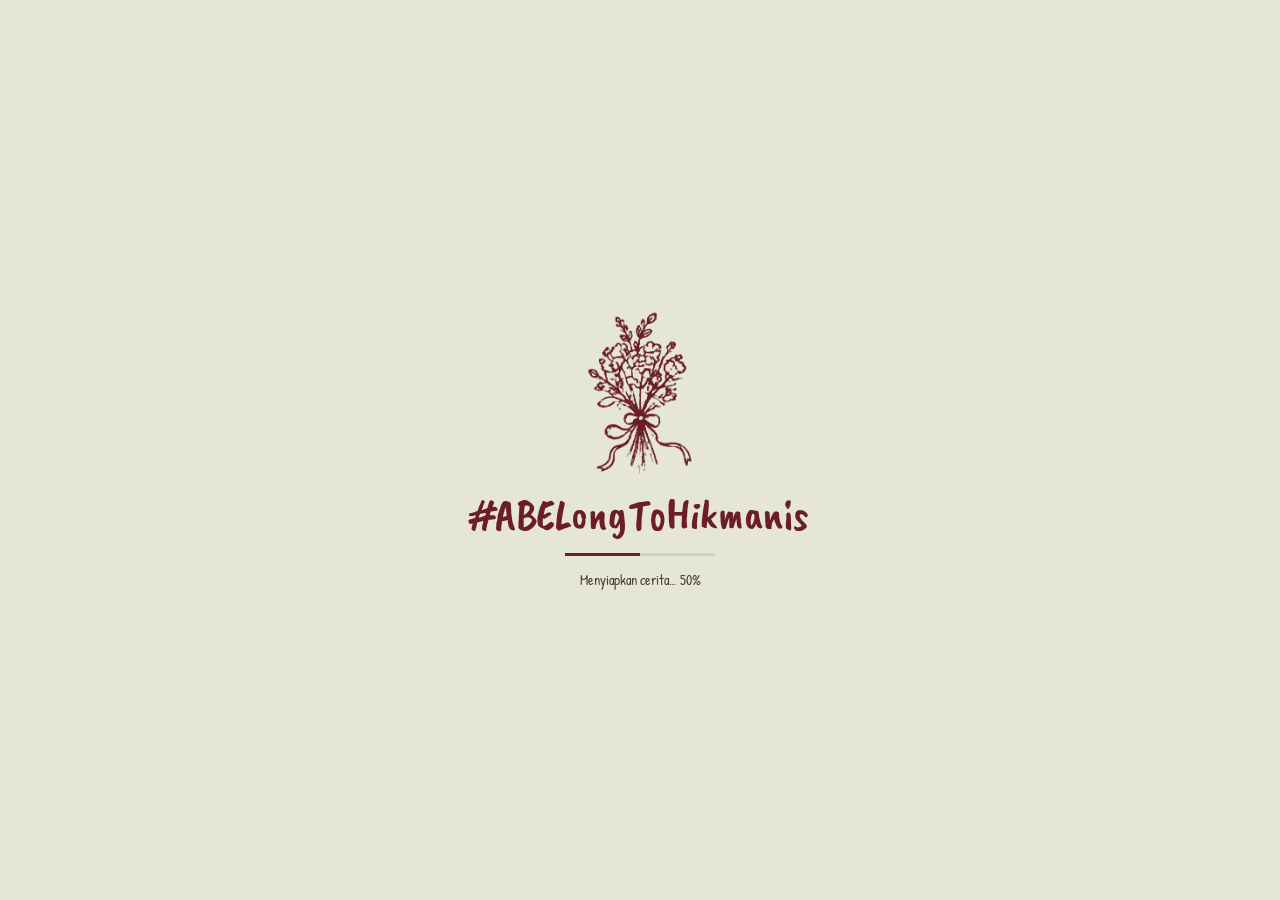
==== index.html @ 6d36bd81 "Undangan Abel dan Hikmanis" ====
<!doctype html>
<html lang="id">
<head>
<meta charset="utf-8">
<meta name="viewport" content="width=device-width, initial-scale=1.0, maximum-scale=1.0, user-scalable=no, viewport-fit=cover">
<meta name="theme-color" content="#E5E6D6">
<meta name="format-detection" content="telephone=no">
<meta name="description" content="Dengan penuh kebahagiaan, kami mengundang Anda untuk hadir di hari istimewa kami.">
<meta property="og:type" content="website"><meta property="og:locale" content="id_ID"><meta property="og:title" content="Abel &amp; Hikmanis — Undangan Pernikahan"><meta property="og:description" content="Kami mengundang Anda untuk hadir di hari istimewa kami."><meta property="og:image" content="assets/og/og-preview.png"><meta property="og:image:width" content="1200"><meta property="og:image:height" content="630">
<title>Undangan Pernikahan</title>
<link rel="icon" href="data:image/svg+xml,%3Csvg xmlns='http://www.w3.org/2000/svg' viewBox='0 0 24 24'%3E%3Cpath d='M12 21s-8-5.2-8-11a4.5 4.5 0 018-2.8A4.5 4.5 0 0120 10c0 5.800-8 11-8 11z' fill='%236B1E27'/%3E%3C/svg%3E">
<link rel="preload" href="assets/fonts/caveat-brush-latin-400-normal.woff2" as="font" type="font/woff2" crossorigin>
<link rel="preload" href="assets/fonts/yellowtail-latin-400-normal.woff2" as="font" type="font/woff2" crossorigin>
<link rel="preload" href="assets/fonts/patrick-hand-latin-400-normal.woff2" as="font" type="font/woff2" crossorigin>
<link rel="preload" href="assets/fonts/playfair-display-latin-600-normal.woff2" as="font" type="font/woff2" crossorigin>
<link rel="preload" href="assets/illustrations/tint/01_floral_corner_maroon.webp" as="image" type="image/webp">
<link rel="stylesheet" href="css/style.css">
<script src="config.js" defer></script><script src="js/app.js" defer></script>
</head>
<body class="locked">
<noscript><style>.loader{display:none}.main-content{display:block!important}.rv{opacity:1!important;translate:none!important;scale:none!important}</style></noscript>
<div id="loader" class="loader" aria-live="polite"><img width="251" height="382" src="assets/illustrations/tint/02_buket_bunga_maroon.webp" alt="" class="loader-art"><div class="loader-names" id="loaderNames"></div><div class="loader-track"><span id="loaderBar"></span></div><small id="loaderPercent">Menyiapkan cerita… 0%</small></div>

<main id="app">
<section id="cover" class="cover">
 <img width="340" height="326" class="corner tl" src="assets/illustrations/tint/01_floral_corner_maroon.webp" alt="">
 <img width="340" height="326" class="corner tr" src="assets/illustrations/tint/01_floral_corner_orange.webp" alt="">
 <img width="340" height="326" class="corner bl" src="assets/illustrations/tint/01_floral_corner_orange.webp" alt="">
 <img width="340" height="326" class="corner br" src="assets/illustrations/tint/01_floral_corner_maroon.webp" alt="">
 <div class="cover-inner">
  <p class="of">the wedding of</p>
  <h1 class="big-names" id="coverNames"></h1>
  <p class="yth">Yth: Bpk/Ibu/Saudara/i</p>
  <p id="guestName" class="guest-name">Tamu Undangan</p>
  <button id="openInvite" class="btn"><svg viewBox="0 0 24 24" aria-hidden="true"><path d="M3 10l9-6 9 6v10H3z"/><path d="M3 10l9 6 9-6"/></svg>Open Invitation</button>
 </div>
</section>
<div id="bookTransition" class="book-transition" aria-hidden="true"><div class="book-page"></div></div>

<div id="mainContent" class="main-content" inert>
<section class="section hero" id="home">
 <img width="359" height="242" class="art wiggle" src="assets/illustrations/tint/12_angsa_hati_maroon.webp" alt="Ilustrasi dua angsa membentuk hati" style="width:210px">
 <p class="of">the wedding of</p><h2 class="big-names" id="heroNames"></h2>
 <p class="date" id="heroDate"></p><p class="copy" id="openingCopy"></p>
 <img width="443" height="121" class="art" src="assets/illustrations/tint/05_divider_daun_green.webp" alt="" style="width:200px">
</section>

<section class="section quote-section"><p class="quote-source" id="quoteSource"></p><p class="quote" id="quoteText"></p></section>

<section class="section" id="couple">
 <h2 class="head">The Bride <i>&amp;</i><br>The Groom</h2>
 <img width="340" height="393" class="art wiggle" src="assets/illustrations/tint/04_arch_bunga_maroon.webp" alt="" style="width:230px">
 <p class="copy">Dengan penuh rasa syukur, kami perkenalkan kedua mempelai.</p>
</section>
<section class="section profile">
 <div class="frame"><img loading="lazy" decoding="async" id="bridePhoto" alt=""><img loading="lazy" decoding="async" width="334" height="343" class="frame-art" src="assets/illustrations/tint/06_frame_floral_green.webp" alt=""></div>
 <h3 class="name green" id="brideName"></h3><p class="parents" id="brideParents"></p><a id="brideIg" class="ig green-bg" target="_blank" rel="noopener" hidden aria-label="Instagram mempelai wanita"></a>
</section>
<section class="section profile">
 <div class="frame"><img loading="lazy" decoding="async" id="groomPhoto" alt=""><img loading="lazy" decoding="async" width="334" height="343" class="frame-art" src="assets/illustrations/tint/06_frame_floral_maroon.webp" alt=""></div>
 <h3 class="name" id="groomName"></h3><p class="parents" id="groomParents"></p><a id="groomIg" class="ig" target="_blank" rel="noopener" hidden aria-label="Instagram mempelai pria"></a>
</section>

<section class="section story-section" id="story"><h2 class="head">Our Story</h2><div id="storyList" class="story-list"></div></section>

<section class="section" id="countdownSec"><h2 class="head">Save The Date</h2><div id="countdown" class="countdown"></div><button id="calendarBtn" class="btn">Simpan ke Kalender</button></section>

<section class="section" id="event">
 <h2 class="head">Akad Nikah <i>&amp;</i> Resepsi</h2>
 <img loading="lazy" decoding="async" width="249" height="160" class="art" src="assets/illustrations/tint/03_cincin_pernikahan_green.webp" alt="" style="width:170px">
 <div class="ev"><h3>Akad Nikah</h3><p id="akadDate"></p><p id="akadTime"></p><b id="akadVenue"></b><p id="akadAddress"></p></div>
 <div class="ev"><h3>Resepsi</h3><p id="receptionDate"></p><p id="receptionTime"></p><b id="receptionVenue"></b><p id="receptionAddress"></p></div>
 <a id="routeBtn" class="btn" target="_blank" rel="noopener"><svg viewBox="0 0 24 24" aria-hidden="true"><path d="M12 21s7-6.2 7-11a7 7 0 10-14 0c0 4.8 7 11 7 11z"/><circle cx="12" cy="10" r="2.5"/></svg>Detail Lokasi</a>
</section>

<section class="section" id="gift">
 <h2 class="head">Wedding Gift</h2>
 <img loading="lazy" decoding="async" width="326" height="256" class="art" src="assets/illustrations/tint/08_kado_pita_maroon.webp" alt="" style="width:190px">
 <h3 class="head sm">Kirim Kado</h3><div id="accounts"></div><p class="copy" id="giftAddress"></p>
</section>

<section class="section" id="rsvp">
 <h2 class="big-title">RSVP</h2><h3 class="head sm">Konfirmasi Kehadiran<br>&amp; Ucapan untuk mempelai</h3>
 <div class="counts" id="counts"><div><b>0</b><span>Hadir</span></div><div><b>0</b><span>Tidak Hadir</span></div><div><b>0</b><span>Masih Ragu</span></div></div>
 <form id="rsvpForm">
  <input name="name" id="rsvpName" placeholder="Nama" required maxlength="80" autocomplete="name" aria-label="Nama">
  <textarea name="message" placeholder="Ucapan" maxlength="500" rows="3" aria-label="Ucapan"></textarea>
  <select name="status" aria-label="Konfirmasi kehadiran"><option value="Hadir">Hadir</option><option value="Tidak hadir">Tidak hadir</option><option value="Masih ragu">Masih ragu</option></select>
  <select name="guests" aria-label="Jumlah tamu"><option value="1">1 orang</option><option value="2">2 orang</option><option value="3">3 orang</option><option value="4">4 orang</option></select>
  <button class="btn" type="submit">Kirim</button><p class="form-status" id="rsvpStatus" role="status"></p>
 </form>
 <div id="wishList" class="wish-list" aria-live="polite"></div><button id="moreWishes" class="text-button" hidden>Lihat ucapan selanjutnya</button>
</section>

<section class="section" id="gallery">
 <img loading="lazy" decoding="async" width="340" height="326" class="g-corner tl" src="assets/illustrations/tint/01_floral_corner_maroon.webp" alt=""><img loading="lazy" decoding="async" width="340" height="326" class="g-corner br" src="assets/illustrations/tint/01_floral_corner_maroon.webp" alt="">
 <div class="g-top" aria-hidden="true"><i></i><svg viewBox="0 0 24 24"><path d="M12 21s-8-5.2-8-11a4.5 4.5 0 018-2.800A4.5 4.5 0 0120 10c0 5.800-8 11-8 11z"/></svg><i></i></div>
 <h2 class="head g-title">See you on our<br>Wedding Day</h2>
 <div class="g-wrap"><div id="galleryGrid" class="gallery-grid"></div></div>
</section>

<section class="section closing"><img loading="lazy" decoding="async" width="540" height="635" class="art" src="assets/illustrations/tint/13_buket_bunga_liar_alternatif_green.webp" alt="" style="width:170px"><p class="copy" id="closingCopy"></p><p class="date" id="thankYou"></p><h2 class="name" id="closingNames"></h2><p class="credit">Made with love</p></section>
</div>
</main>

<button id="musicToggle" class="fab music-toggle" aria-label="Putar atau jeda musik" hidden>♫</button><audio id="bgMusic" loop preload="none"></audio>
<nav id="bottomNav" class="dock" hidden aria-label="Navigasi halaman">
 <a href="#home" aria-label="Awal"><svg viewBox="0 0 24 24"><path d="M3 10l9-6 9 6v10H3z"/><path d="M3 10l9 6 9-6"/></svg></a>
 <a href="#couple" aria-label="Mempelai"><svg viewBox="0 0 24 24"><path d="M12 20s-7-4.5-7-10a4 4 0 017-2.5A4 4 0 0119 10c0 5.5-7 10-7 10z"/></svg></a>
 <a href="#event" aria-label="Acara"><svg viewBox="0 0 24 24"><rect x="3" y="5" width="18" height="16" rx="2"/><path d="M3 10h18M8 3v4M16 3v4"/></svg></a>
 <a href="#gift" aria-label="Hadiah"><svg viewBox="0 0 24 24"><rect x="3" y="9" width="18" height="12" rx="1"/><path d="M12 9v12M3 13h18M12 9C9 9 8 4 11 5c1 .5 1 4 1 4zM12 9c3 0 4-5 1-4-1 .5-1 4-1 4z"/></svg></a>
 <a href="#rsvp" aria-label="RSVP"><svg viewBox="0 0 24 24"><path d="M4 20h4L19 9l-4-4L4 16z"/><path d="M13 7l4 4"/></svg></a>
</nav>
<div id="lightbox" class="lightbox" hidden><button id="closeLightbox" aria-label="Tutup">×</button><button id="prevPhoto" aria-label="Foto sebelumnya">‹</button><img loading="lazy" decoding="async" id="lightboxImage" alt=""><button id="nextPhoto" aria-label="Foto berikutnya">›</button></div>
<div id="toast" class="toast" role="status"></div>
</body></html>
---- css/style.css ----
/* font lokal (self-hosted, tanpa request ke Google Fonts) */
@font-face{font-family:'Caveat Brush';font-style:normal;font-weight:400;font-display:block;src:url(../assets/fonts/caveat-brush-latin-400-normal.woff2) format('woff2')}
@font-face{font-family:'Yellowtail';font-style:normal;font-weight:400;font-display:block;src:url(../assets/fonts/yellowtail-latin-400-normal.woff2) format('woff2')}
@font-face{font-family:'Patrick Hand';font-style:normal;font-weight:400;font-display:block;src:url(../assets/fonts/patrick-hand-latin-400-normal.woff2) format('woff2')}
@font-face{font-family:'Playfair Display';font-style:normal;font-weight:600;font-display:block;src:url(../assets/fonts/playfair-display-latin-600-normal.woff2) format('woff2')}
@font-face{font-family:'Playfair Display';font-style:normal;font-weight:700;font-display:block;src:url(../assets/fonts/playfair-display-latin-700-normal.woff2) format('woff2')}
:root{--ink:#6B1E27;--green:#2F4A38;--orange:#E8892B;--paper:#E5E6D6;--paper2:#DCDECB;--text:#4A3A38;--muted:#666b5a;
--brush:'Caveat Brush','Brush Script MT',cursive;--head:'Yellowtail','Brush Script MT',cursive;--body:'Patrick Hand','Comic Sans MS',sans-serif;--serif:'Playfair Display',Georgia,serif}
*{box-sizing:border-box}[hidden]{display:none!important}
html{scroll-behavior:smooth;scroll-snap-type:y proximity;background:#d3d5c3;touch-action:manipulation;-webkit-tap-highlight-color:transparent}
body{margin:0;background:var(--paper);color:var(--text);font:18px/1.45 var(--body);-webkit-text-size-adjust:100%;
background-image:url("data:image/svg+xml,%3Csvg viewBox='0 0 180 180' xmlns='http://www.w3.org/2000/svg'%3E%3Cfilter id='n'%3E%3CfeTurbulence type='fractalNoise' baseFrequency='.8' numOctaves='3' stitchTiles='stitch'/%3E%3C/filter%3E%3Crect width='100%25' height='100%25' filter='url(%23n)' opacity='.05'/%3E%3C/svg%3E")}
body.locked{overflow:hidden;height:100vh;height:100svh}
/* selama sampul terkunci, isi undangan tidak ikut ada di dokumen (mencegah scroll tembus / posisi scroll ter-restore di iOS) */
body.locked .main-content{display:none}
img{max-width:100%;height:auto}
/* loader */
.loader{position:fixed;inset:0;z-index:100;background:var(--paper);display:flex;flex-direction:column;align-items:center;justify-content:center;gap:14px;transition:opacity .6s,visibility .6s}
.loader.done{opacity:0;visibility:hidden;pointer-events:none}
.loader-art{width:110px;animation:draw 2.2s ease-out both}
.loader-names{max-width:92vw;text-align:center;overflow-wrap:anywhere;font:clamp(28px,9.5vw,44px)/1.1 var(--brush);color:var(--ink);animation:lfade .9s .8s both}
.loader-track{width:150px;height:3px;background:#cfd1bd;animation:lfade .6s 1.2s both}.loader-track span{display:block;height:100%;width:0;background:var(--ink);transition:width .15s linear}
.loader small{color:var(--text);font-size:14px;animation:lfade .6s 1.2s both}@keyframes lfade{from{opacity:0;transform:translateY(8px)}to{opacity:1;transform:none}}
/* layout */
.cover,.main-content{max-width:480px;margin:0 auto}
.main-content{background:var(--paper);overflow:hidden}
.section{position:relative;min-height:100vh;min-height:100svh;display:flex;flex-direction:column;align-items:center;justify-content:center;gap:14px;text-align:center;padding:64px 26px 104px;scroll-snap-align:start}
.art{display:block;margin:0 auto;object-fit:contain;position:relative}
/* typography */
.of{font:26px/1 var(--head);color:var(--green);margin:0 0 -4px}
.big-names{max-width:100%;overflow-wrap:anywhere;text-align:center;font:clamp(60px,24vw,116px)/.86 var(--brush);color:var(--ink);margin:6px 0;display:flex;flex-direction:column;align-items:center}
.big-names i{font:italic 400 .4em/1 var(--serif);color:var(--green);margin:2px 0}
.head{max-width:100%;font:clamp(36px,12vw,54px)/1.05 var(--head);color:var(--ink);margin:0}.head i{font-style:normal;color:var(--orange)}.head.sm{font-size:38px}
.big-title{font:clamp(64px,22vw,96px)/.9 var(--brush);color:var(--ink);margin:0}
.name{font:clamp(34px,10vw,44px)/1.05 var(--head);color:var(--ink);margin:0}.name.green{color:var(--green)}
.date{font:italic 600 20px var(--serif);color:var(--green);margin:0}
.copy,.parents{max-width:340px;margin:0;font-size:19px}
.parents{color:var(--green);font-weight:700;font-size:17px}
.yth{margin:18px 0 0;font:700 15px var(--body);color:var(--text)}
.guest-name{font:600 24px var(--serif);margin:2px 0 14px;color:var(--text)}
/* buttons */
.btn{display:inline-flex;align-items:center;justify-content:center;gap:8px;min-height:44px;border:0;border-radius:6px;background:var(--green);color:#f4f1e4;padding:10px 18px;font:17px var(--body);cursor:pointer;text-decoration:none}
.btn svg,.dock svg{width:18px;height:18px;fill:none;stroke:currentColor;stroke-width:1.8;stroke-linecap:round;stroke-linejoin:round}
.text-button{border:0;background:none;color:var(--ink);text-decoration:underline;font:17px var(--body);cursor:pointer;padding:12px 16px;min-height:44px}
.btn[disabled]{opacity:.6;cursor:progress}.btn:disabled:hover{transform:none;box-shadow:none}
.ig{display:inline-block;width:44px;height:44px;border-radius:50%;background:var(--ink) url("data:image/svg+xml,%3Csvg xmlns='http://www.w3.org/2000/svg' viewBox='0 0 24 24' fill='none' stroke='%23fff' stroke-width='2'%3E%3Crect x='4' y='4' width='16' height='16' rx='5'/%3E%3Ccircle cx='12' cy='12' r='3.5'/%3E%3C/svg%3E") center/20px no-repeat}.ig.green-bg{background-color:var(--green)}
:focus-visible{outline:2px solid var(--orange);outline-offset:3px}
/* cover */
.cover{min-height:100vh;min-height:100svh;display:grid;place-items:center;position:relative;overflow:hidden;text-align:center;padding:44px 22px}
.corner{position:absolute;width:46%;max-width:210px;pointer-events:none}
.tl{top:-6px;left:-6px}.tr{top:-6px;right:-6px;transform:scaleX(-1)}.bl{bottom:-6px;left:-6px;transform:scaleY(-1)}.br{bottom:-6px;right:-6px;transform:scale(-1)}
.cover-inner{position:relative;z-index:1;display:flex;flex-direction:column;align-items:center}
/* transition */
.book-transition{position:fixed;inset:0;z-index:50;pointer-events:none;visibility:hidden}.book-transition.active{visibility:visible}
.book-page{position:absolute;inset:0;background:var(--paper);transform:scaleX(0);transform-origin:left;transition:transform .75s cubic-bezier(.7,0,.2,1)}.book-transition.active .book-page{transform:scaleX(1)}
/* quote */
.quote-source{font:700 26px/1.2 var(--serif);letter-spacing:.05em;color:#6a7160;margin:0}
.quote{font:21px/1.55 var(--body);letter-spacing:.04em;color:#666c58;max-width:360px;margin:0}
/* profile */
.frame{position:relative;width:min(78%,290px);aspect-ratio:334/343}
.frame>img:first-child{position:absolute;left:24.9%;right:18.9%;top:14.6%;bottom:10.8%;width:56.2%;height:74.6%;object-fit:cover}
.frame-art{position:absolute;inset:0;width:100%;height:100%}
/* story */
.story-list{width:100%;max-width:380px;text-align:left}
.story-item{display:grid;grid-template-columns:76px 1fr;gap:14px;padding:12px 0;border-bottom:1px dashed #b9bca8}
.story-item img{width:72px;height:72px;object-fit:contain}.story-item h3{font:700 22px var(--head);color:var(--ink);margin:0}.story-item p{margin:2px 0;font-size:16px}.story-item small{color:var(--muted)}
/* countdown */
.countdown{display:flex;gap:14px;justify-content:center}.countdown div{min-width:54px}
.countdown b{display:block;font:700 34px/1.1 var(--serif);color:var(--green)}.countdown span{font-size:15px;color:var(--ink)}
/* event / gift */
.ev{max-width:340px}.ev h3{font:34px/1.1 var(--head);color:var(--ink);margin:0}.ev p{margin:0;font-size:18px}.ev b{display:block;font:700 19px var(--body);color:var(--green)}
.account-card{max-width:320px;margin:0 auto 10px}.account-card small{font-size:17px;color:var(--ink)}.account-card p{margin:0}.account-card b{font:700 24px var(--serif);color:var(--green);letter-spacing:.04em}
/* rsvp */
.counts{display:flex;gap:10px;justify-content:center}
.counts div{border:1.5px solid var(--green);border-radius:8px;padding:6px 12px;min-width:80px;background:rgba(255,255,255,.2)}
.counts b{display:block;font:700 22px var(--serif);color:var(--ink)}.counts span{font-size:14px;color:var(--green)}
form{width:100%;max-width:360px;display:grid;gap:8px;text-align:left}
input,select,textarea{width:100%;border:1px solid #c2c5b0;border-radius:6px;background:#f1f2e6;padding:10px 12px;font:17px var(--body);color:var(--text);min-height:44px;-webkit-appearance:none;appearance:none;touch-action:manipulation}
select{background-image:url("data:image/svg+xml,%3Csvg xmlns='http://www.w3.org/2000/svg' viewBox='0 0 12 8' fill='none' stroke='%232F4A38' stroke-width='2'%3E%3Cpath d='M1 1l5 5 5-5'/%3E%3C/svg%3E");background-repeat:no-repeat;background-position:right 12px center;background-size:12px;padding-right:34px}
textarea{resize:vertical}form .btn{justify-self:start}.form-status{margin:0;font-size:15px;color:var(--ink);min-height:20px;overflow-wrap:anywhere}.form-status.err{color:#a3262a}.form-status.ok{color:var(--green);font-weight:700}
[aria-invalid=true]{border-color:#a3262a}select:disabled{opacity:.55}
.wish-list{width:100%;max-width:360px;text-align:left;max-height:280px;overflow:auto;overscroll-behavior:contain;-webkit-overflow-scrolling:touch}
.wish-card{background:rgba(255,255,255,.35);border-radius:6px;padding:8px 12px;margin-bottom:8px;font-size:16px}
.wish-card b{font:700 17px var(--body);color:var(--ink)}.wish-card em{font-style:normal;font-size:13px;color:var(--green);margin-left:6px}.wish-card p{margin:2px 0 0;overflow-wrap:anywhere}
/* gallery */
.closing{min-height:80vh;min-height:80svh}.credit{font:22px var(--head);color:var(--green);margin:0}
/* dock + fab */
.dock{position:fixed;z-index:20;left:50%;bottom:calc(12px + env(safe-area-inset-bottom));transform:translateX(-50%);width:min(92%,440px);display:flex;justify-content:space-around;background:var(--green);border-radius:12px;padding:8px;box-shadow:0 4px 14px rgba(0,0,0,.25)}
.dock a{color:#e9e7d5;width:48px;height:44px;display:grid;place-items:center;border-radius:8px;transition:background .2s}.dock a.active{background:rgba(255,255,255,.18);color:#fff}.dock svg{width:22px;height:22px}
.fab{position:fixed;z-index:19;right:max(14px,calc(50% - 226px));width:44px;height:44px;border-radius:50%;border:1.5px solid var(--green);background:var(--paper);color:var(--green);font-size:19px;cursor:pointer;padding:0;line-height:1}
.music-toggle{bottom:calc(84px + env(safe-area-inset-bottom))}
.lightbox{touch-action:none;overscroll-behavior:contain;position:fixed;inset:0;background:rgba(30,25,25,.94);z-index:60;display:flex;align-items:center;justify-content:space-around;padding:20px}
.lightbox img{max-width:calc(100vw - 120px);max-height:80vh;max-height:80svh;object-fit:contain}.lightbox button{border:0;background:none;color:#fff;font-size:34px;cursor:pointer;min-width:44px;min-height:44px;padding:0;line-height:1}.lightbox #closeLightbox{position:absolute;right:max(12px,env(safe-area-inset-right));top:max(10px,env(safe-area-inset-top))}
.toast{position:fixed;bottom:calc(84px + env(safe-area-inset-bottom));max-width:86vw;text-align:center;left:50%;transform:translate(-50%,20px);opacity:0;z-index:80;background:var(--green);color:#fff;padding:8px 14px;border-radius:6px;font-size:15px;transition:.25s;pointer-events:none}.toast.show{opacity:1;transform:translate(-50%,0)}
/* motion */
.wiggle{animation:wiggle 5s ease-in-out infinite}
.rv{opacity:0;transition:opacity .8s,translate .85s cubic-bezier(.2,.7,.2,1),scale .85s cubic-bezier(.2,.7,.2,1);transition-delay:0s}
.rv.u{translate:0 42px}.rv.d{translate:0 -38px}.rv.l{translate:-70px 0}.rv.r{translate:70px 0}.rv.z{scale:.72}
.ready .in .rv{opacity:1;translate:0 0;scale:1;transition-delay:var(--d,0s)}
.petal-layer{position:fixed;top:0;bottom:0;left:50%;width:min(100%,480px);transform:translateX(-50%);overflow:hidden;pointer-events:none;z-index:4}
.petal{position:absolute;top:-20px;pointer-events:none;color:var(--orange);animation:fall linear forwards}
@keyframes fall{to{transform:translateY(110vh) rotate(300deg);opacity:0}}@keyframes wiggle{0%,100%{transform:rotate(-.6deg)}50%{transform:rotate(.6deg)}}@keyframes draw{from{clip-path:inset(0 100% 0 0)}to{clip-path:inset(0 0 0 0)}}
@media(min-width:700px){html,body{background-color:#d3d5c3;background-image:none}.cover,.main-content{background-color:var(--paper);box-shadow:0 0 30px rgba(0,0,0,.12)}}
@media(prefers-reduced-motion:reduce){html{scroll-behavior:auto}*,*::before,*::after{animation-duration:.01ms!important;animation-iteration-count:1!important;transition-duration:.01ms!important}.petal{display:none}}

/* galeri: bingkai bunga + kolase 2-1 */
#gallery{gap:10px}
.g-corner{position:absolute;width:38%;max-width:170px;opacity:.14;pointer-events:none}.g-corner.tl{top:0;left:0}.g-corner.br{bottom:0;right:0;transform:scale(-1)}
.g-top{display:flex;align-items:center;gap:8px;width:min(70%,260px)}.g-top i{flex:1;border-top:1.5px solid var(--ink)}.g-top svg{width:20px;fill:var(--ink);stroke:none}
.g-title{position:relative}.g-title::before{content:"";position:absolute;left:-34px;top:8px;width:28px;height:28px;background:url("data:image/svg+xml,%3Csvg xmlns='http://www.w3.org/2000/svg' viewBox='0 0 30 30' fill='none' stroke='%236B1E27' stroke-width='2.4' stroke-linecap='round'%3E%3Cpath d='M6 8l9 3M4 17l10 0M8 26l8-6'/%3E%3C/svg%3E") center/contain no-repeat}.g-title::after{content:"";position:absolute;right:-34px;top:2px;width:28px;height:28px;background:url("data:image/svg+xml,%3Csvg xmlns='http://www.w3.org/2000/svg' viewBox='0 0 24 24' fill='none' stroke='%236B1E27' stroke-width='1.8' stroke-linejoin='round'%3E%3Cpath d='M12 21s-8-5.2-8-11a4.5 4.5 0 018-2.8A4.5 4.5 0 0120 10c0 5.8-8 11-8 11z'/%3E%3C/svg%3E") center/contain no-repeat}
.g-wrap{position:relative;width:100%;max-width:430px}.g-wrap::before,.g-wrap::after{content:"";position:absolute;width:22px;height:22px;background:url("data:image/svg+xml,%3Csvg xmlns='http://www.w3.org/2000/svg' viewBox='0 0 30 30' fill='none' stroke='%236B1E27' stroke-width='2.4' stroke-linecap='round'%3E%3Cpath d='M6 8l9 3M4 17l10 0M8 26l8-6'/%3E%3C/svg%3E") center/contain no-repeat;pointer-events:none}.g-wrap::before{left:-6px;top:46%}.g-wrap::after{right:-6px;top:30%;transform:scaleX(-1)}
.gallery-grid{display:flex;flex-wrap:wrap;justify-content:center;width:100%}
.g-item{position:relative;width:52%;aspect-ratio:334/343;margin:0 -1%;padding:0;border:0;background:none;cursor:zoom-in}.g-item:nth-child(even){margin-top:14px}
.g-photo{position:absolute;left:24.9%;right:18.9%;top:14.6%;bottom:10.8%;overflow:hidden;background:#f2e9e3}.g-photo img{display:block;width:100%;height:100%;object-fit:cover}
.g-frame{position:absolute;inset:0;width:100%;height:100%;pointer-events:none}
.g-pill{position:absolute;left:50%;bottom:8%;transform:translateX(-50%);white-space:nowrap;background:#f4ece4;border:1.5px solid var(--ink);border-radius:14px;padding:1px 10px;font:700 13px var(--body);color:var(--ink)}


/* === Animasi tambahan: cinematic, lembut, tanpa mengubah layout atau fungsi === */
@keyframes coverReveal {
  from { opacity: 0; transform: translate3d(0,18px,0) scale(.96); }
  to   { opacity: 1; transform: translate3d(0,0,0) scale(1); }
}
.cover-inner{visibility:hidden}
.ready .cover-inner{visibility:visible}
.ready .cover-inner > * { animation: coverReveal .9s cubic-bezier(.2,.7,.2,1) both; }
.ready .cover-inner > *:nth-child(1) { animation-delay: .12s; }
.ready .cover-inner > *:nth-child(2) { animation-delay: .24s; }
.ready .cover-inner > *:nth-child(3) { animation-delay: .36s; }
.ready .cover-inner > *:nth-child(4) { animation-delay: .48s; }
.ready .cover-inner > *:nth-child(5) { animation-delay: .60s; }

@keyframes artFloat {
  0%,100% { transform: translateY(0) scale(1); }
  50% { transform: translateY(-5px) scale(1.018); }
}
.main-content .art:not(.wiggle) { animation: artFloat 7s ease-in-out infinite; }
.section:not(.in) .art { animation-play-state: paused !important; }
.main-content .wiggle { animation: wiggle 6s ease-in-out infinite, artFloat 8s ease-in-out infinite; }

/* Foto mempelai: zoom halus ketika section tampil */
.frame > img:first-child { transition: transform 1.35s cubic-bezier(.2,.7,.2,1); }
.ready .in .frame > img:first-child { transform: scale(1.045); }
.frame-art { transition: transform 1.4s cubic-bezier(.2,.7,.2,1); }
.ready .in .frame-art { transform: scale(1.018); }

/* Foto galeri: zoom kecil saat disentuh/diarahkan */
.g-photo img { transition: transform .8s cubic-bezier(.2,.7,.2,1); }
.g-item:hover .g-photo img, .g-item:focus-visible .g-photo img { transform: scale(1.075); }
.g-item:active .g-photo img { transform: scale(1.025); }

/* Tombol terasa responsif tanpa menggeser tata letak */
.btn, .fab, .dock a { transition: transform .28s ease, box-shadow .28s ease, background-color .28s ease; }
.btn:hover, .fab:hover { transform: translateY(-2px); box-shadow: 0 7px 16px rgba(47,74,56,.16); }
.btn:active, .fab:active, .dock a:active { transform: scale(.97); }

/* Kartu kisah dan acara muncul dengan efek kedalaman ringan */
.story-item, .ev, .account-card, .wish-card {
  transition: transform .55s cubic-bezier(.2,.7,.2,1), box-shadow .55s ease;
}
.story-item:hover, .ev:hover, .account-card:hover { transform: translateY(-2px); }

/* Gerakan zoom sangat halus pada judul ketika elemen selesai masuk */
.ready .in .big-names, .ready .in .head, .ready .in .big-title {
  animation: titleSettle .9s .12s both;
}
@keyframes titleSettle {
  from { opacity: .55; }
  to { opacity: 1; }
}

@media (prefers-reduced-motion: reduce) {
  .cover-inner > *, .main-content .art, .main-content .wiggle,
  .ready .in .big-names, .ready .in .head, .ready .in .big-title {
    animation: none !important;
  }
  .frame > img:first-child, .frame-art, .g-photo img, .btn, .fab, .dock a {
    transition: none !important;
  }
}
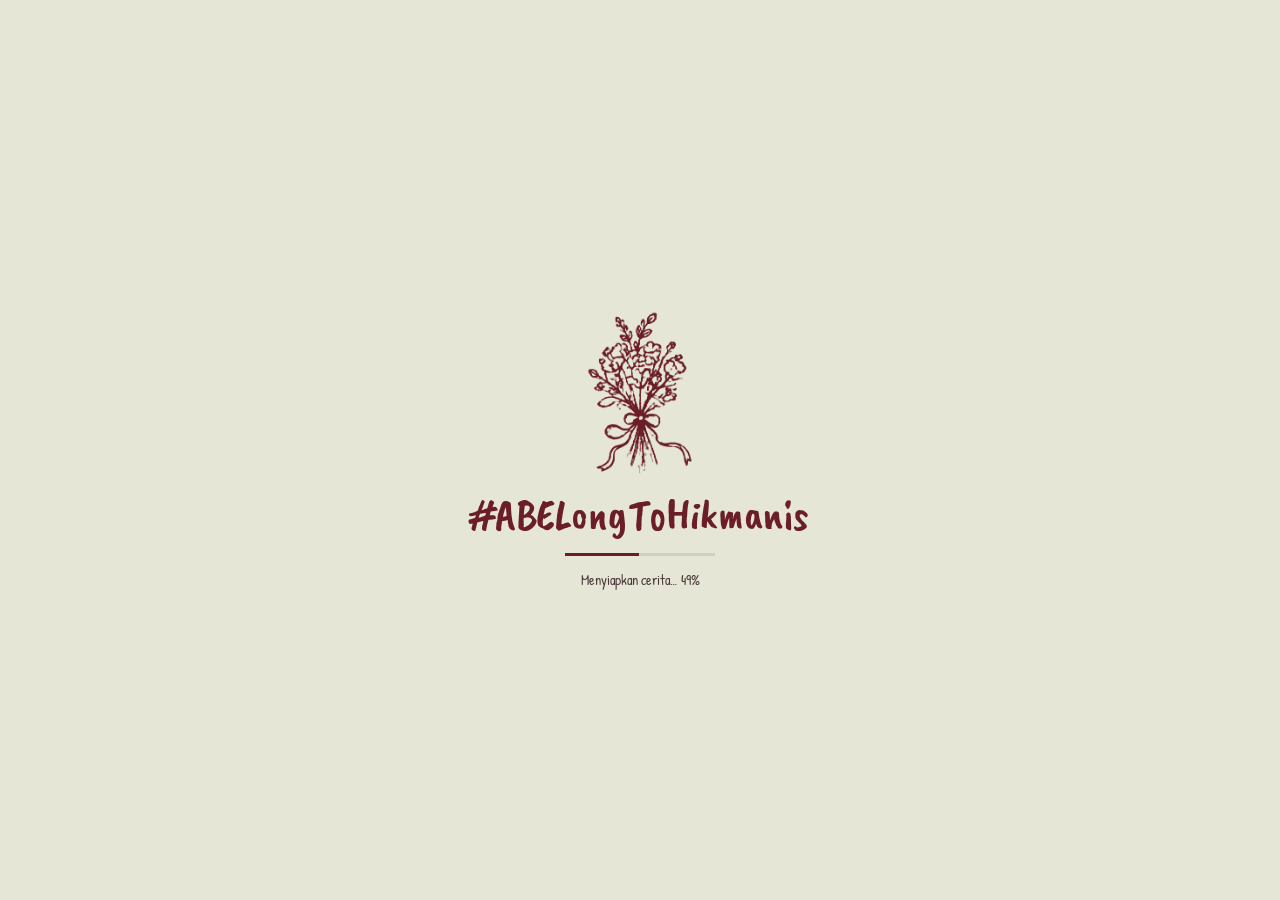
==== commit da2f492a: "Pasang domain dan og:image absolut" ====
--- a/index.html
+++ b/index.html
@@ -6,7 +6,7 @@
 <meta name="theme-color" content="#E5E6D6">
 <meta name="format-detection" content="telephone=no">
 <meta name="description" content="Dengan penuh kebahagiaan, kami mengundang Anda untuk hadir di hari istimewa kami.">
-<meta property="og:type" content="website"><meta property="og:locale" content="id_ID"><meta property="og:title" content="Abel &amp; Hikmanis — Undangan Pernikahan"><meta property="og:description" content="Kami mengundang Anda untuk hadir di hari istimewa kami."><meta property="og:image" content="assets/og/og-preview.png"><meta property="og:image:width" content="1200"><meta property="og:image:height" content="630">
+<meta property="og:type" content="website"><meta property="og:locale" content="id_ID"><meta property="og:title" content="Abel &amp; Hikmanis — Undangan Pernikahan"><meta property="og:description" content="Kami mengundang Anda untuk hadir di hari istimewa kami."><meta property="og:image" content="https://abelongtohikmanis.web.id/assets/og/og-preview.png"><meta property="og:url" content="https://abelongtohikmanis.web.id/"><meta property="og:image:width" content="1200"><meta property="og:image:height" content="630">
 <title>Undangan Pernikahan</title>
 <link rel="icon" href="data:image/svg+xml,%3Csvg xmlns='http://www.w3.org/2000/svg' viewBox='0 0 24 24'%3E%3Cpath d='M12 21s-8-5.2-8-11a4.5 4.5 0 018-2.8A4.5 4.5 0 0120 10c0 5.800-8 11-8 11z' fill='%236B1E27'/%3E%3C/svg%3E">
 <link rel="preload" href="assets/fonts/caveat-brush-latin-400-normal.woff2" as="font" type="font/woff2" crossorigin>
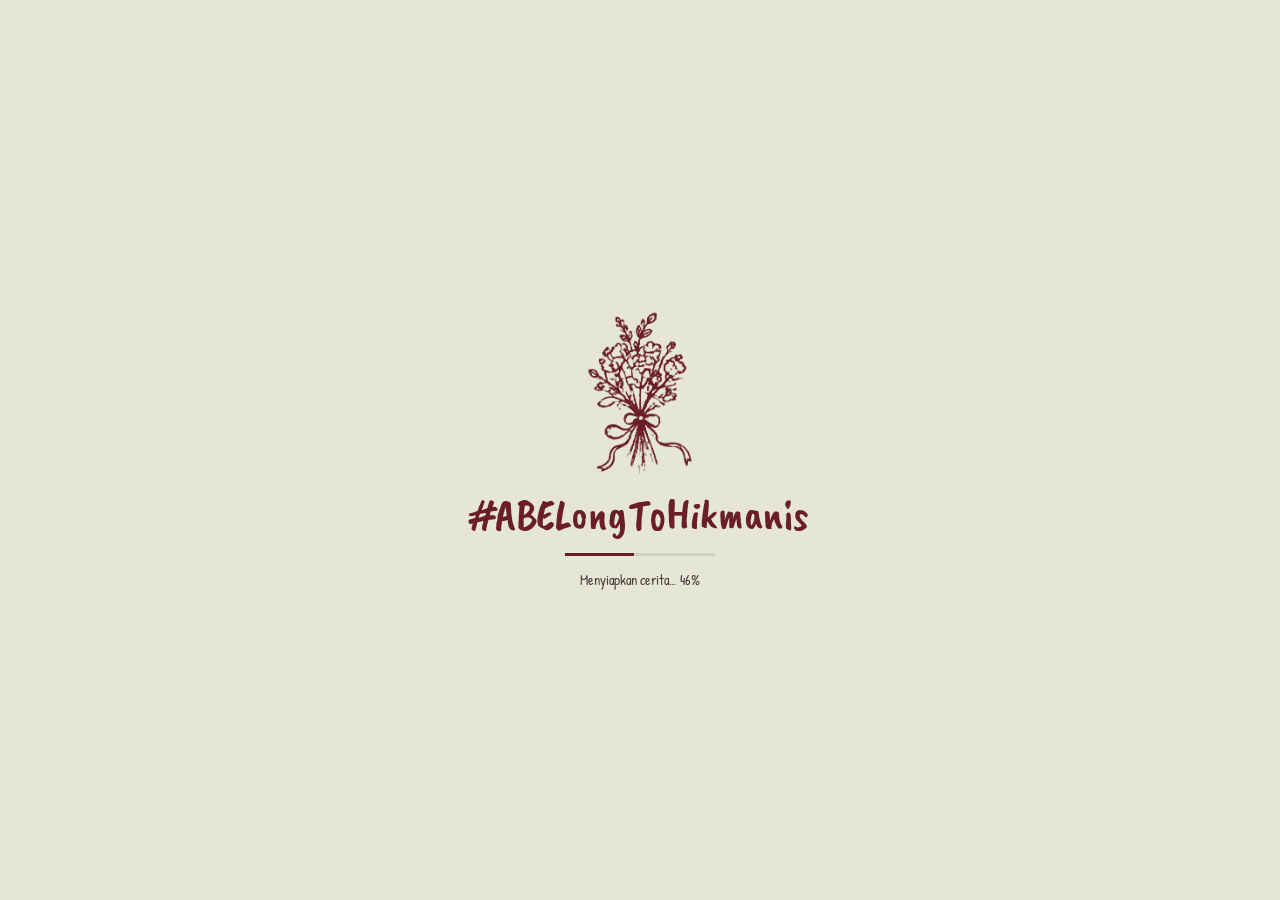
==== commit 2889ef67: "Perbaikan scroll, favicon, dan gambar share WhatsApp" ====
--- a/index.html
+++ b/index.html
@@ -6,9 +6,11 @@
 <meta name="theme-color" content="#E5E6D6">
 <meta name="format-detection" content="telephone=no">
 <meta name="description" content="Dengan penuh kebahagiaan, kami mengundang Anda untuk hadir di hari istimewa kami.">
-<meta property="og:type" content="website"><meta property="og:locale" content="id_ID"><meta property="og:title" content="Abel &amp; Hikmanis — Undangan Pernikahan"><meta property="og:description" content="Kami mengundang Anda untuk hadir di hari istimewa kami."><meta property="og:image" content="https://abelongtohikmanis.web.id/assets/og/og-preview.png"><meta property="og:url" content="https://abelongtohikmanis.web.id/"><meta property="og:image:width" content="1200"><meta property="og:image:height" content="630">
-<title>Undangan Pernikahan</title>
-<link rel="icon" href="data:image/svg+xml,%3Csvg xmlns='http://www.w3.org/2000/svg' viewBox='0 0 24 24'%3E%3Cpath d='M12 21s-8-5.2-8-11a4.5 4.5 0 018-2.8A4.5 4.5 0 0120 10c0 5.800-8 11-8 11z' fill='%236B1E27'/%3E%3C/svg%3E">
+<meta property="og:type" content="website"><meta property="og:locale" content="id_ID"><meta property="og:title" content="Abel &amp; Hikmanis — Undangan Pernikahan"><meta property="og:description" content="Kami mengundang Anda untuk hadir di hari istimewa kami."><meta property="og:url" content="https://abelongtohikmanis.web.id/"><meta property="og:site_name" content="Abel &amp; Hikmanis"><meta property="og:image" content="https://abelongtohikmanis.web.id/assets/og/og-preview.png?v=2"><meta property="og:image:type" content="image/png"><meta property="og:image:alt" content="Undangan pernikahan Abel &amp; Hikmanis, Minggu 3 Januari 2027"><meta name="twitter:card" content="summary_large_image"><meta property="og:image:width" content="1200"><meta property="og:image:height" content="630">
+<title>Undangan Pernikahan Abel &amp; Hikmanis</title>
+<link rel="icon" href="/favicon.ico" sizes="48x48">
+<link rel="icon" type="image/png" href="/assets/icon-192.png" sizes="192x192">
+<link rel="apple-touch-icon" href="/apple-touch-icon.png">
 <link rel="preload" href="assets/fonts/caveat-brush-latin-400-normal.woff2" as="font" type="font/woff2" crossorigin>
 <link rel="preload" href="assets/fonts/yellowtail-latin-400-normal.woff2" as="font" type="font/woff2" crossorigin>
 <link rel="preload" href="assets/fonts/patrick-hand-latin-400-normal.woff2" as="font" type="font/woff2" crossorigin>
--- a/css/style.css
+++ b/css/style.css
@@ -135,7 +135,7 @@
   50% { transform: translateY(-5px) scale(1.018); }
 }
 .main-content .art:not(.wiggle) { animation: artFloat 7s ease-in-out infinite; }
-.section:not(.in) .art { animation-play-state: paused !important; }
+.section:not(.vis) .art { animation-play-state: paused !important; }
 .main-content .wiggle { animation: wiggle 6s ease-in-out infinite, artFloat 8s ease-in-out infinite; }
 
 /* Foto mempelai: zoom halus ketika section tampil */
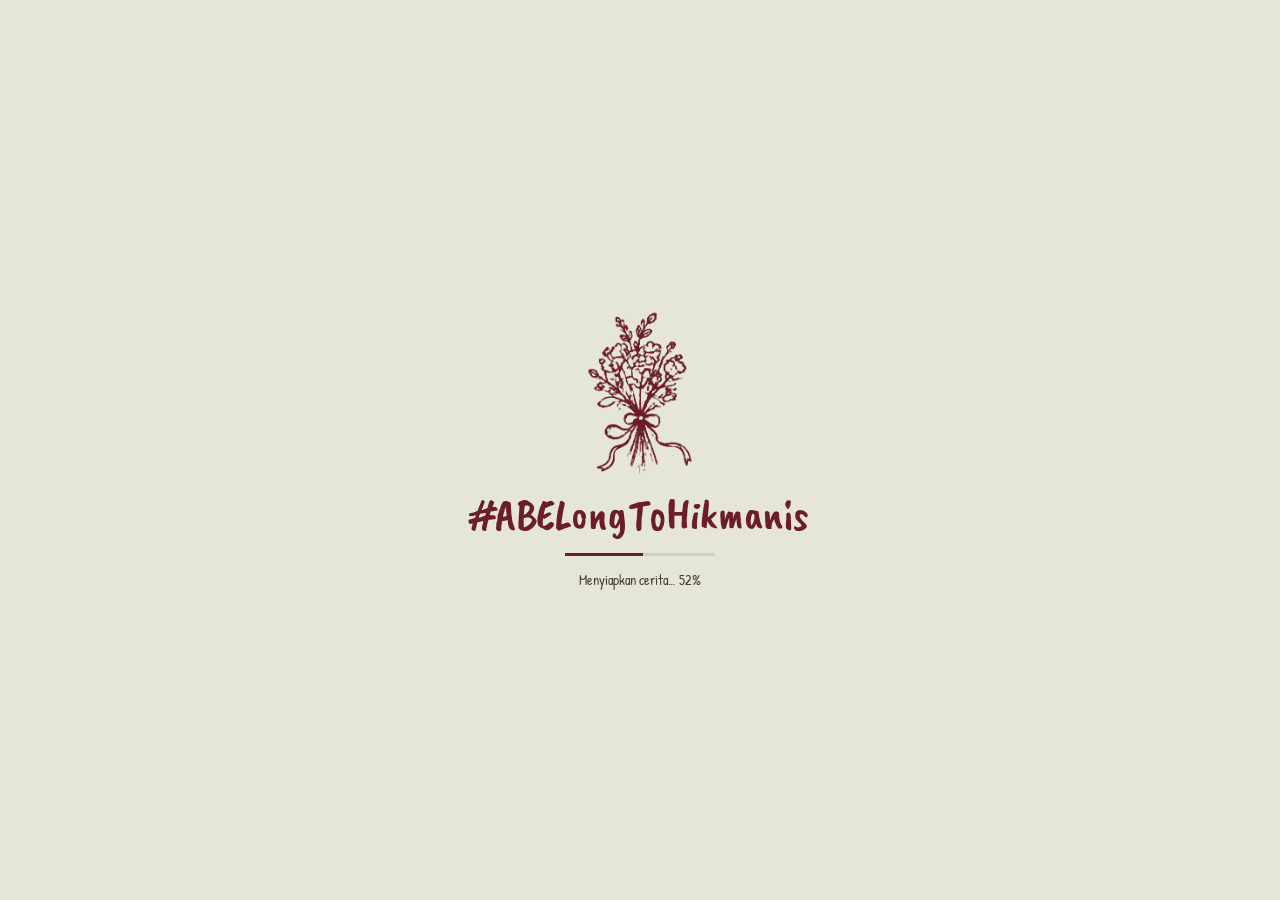
==== commit 85f956a5: "Add files via upload" ====
--- a/index.html
+++ b/index.html
@@ -6,8 +6,8 @@
 <meta name="theme-color" content="#E5E6D6">
 <meta name="format-detection" content="telephone=no">
 <meta name="description" content="Dengan penuh kebahagiaan, kami mengundang Anda untuk hadir di hari istimewa kami.">
-<meta property="og:type" content="website"><meta property="og:locale" content="id_ID"><meta property="og:title" content="Abel &amp; Hikmanis — Undangan Pernikahan"><meta property="og:description" content="Kami mengundang Anda untuk hadir di hari istimewa kami."><meta property="og:url" content="https://abelongtohikmanis.web.id/"><meta property="og:site_name" content="Abel &amp; Hikmanis"><meta property="og:image" content="https://abelongtohikmanis.web.id/assets/og/og-preview.png?v=2"><meta property="og:image:type" content="image/png"><meta property="og:image:alt" content="Undangan pernikahan Abel &amp; Hikmanis, Minggu 3 Januari 2027"><meta name="twitter:card" content="summary_large_image"><meta property="og:image:width" content="1200"><meta property="og:image:height" content="630">
-<title>Undangan Pernikahan Abel &amp; Hikmanis</title>
+<meta property="og:type" content="website"><meta property="og:locale" content="id_ID"><meta property="og:title" content="Abel Tan &amp; Hikmanis — Undangan Pernikahan"><meta property="og:description" content="Kami mengundang Anda untuk hadir di hari istimewa kami."><meta property="og:url" content="https://abelongtohikmanis.web.id/"><meta property="og:site_name" content="Abel Tan &amp; Hikmanis"><meta property="og:image" content="https://abelongtohikmanis.web.id/assets/og/og-preview.png?v=3"><meta property="og:image:type" content="image/png"><meta property="og:image:alt" content="Undangan pernikahan Abel Tan &amp; Hikmanis, Minggu 3 Januari 2027"><meta name="twitter:card" content="summary_large_image"><meta property="og:image:width" content="1200"><meta property="og:image:height" content="630">
+<title>Undangan Pernikahan Abel Tan &amp; Hikmanis</title>
 <link rel="icon" href="/favicon.ico" sizes="48x48">
 <link rel="icon" type="image/png" href="/assets/icon-192.png" sizes="192x192">
 <link rel="apple-touch-icon" href="/apple-touch-icon.png">
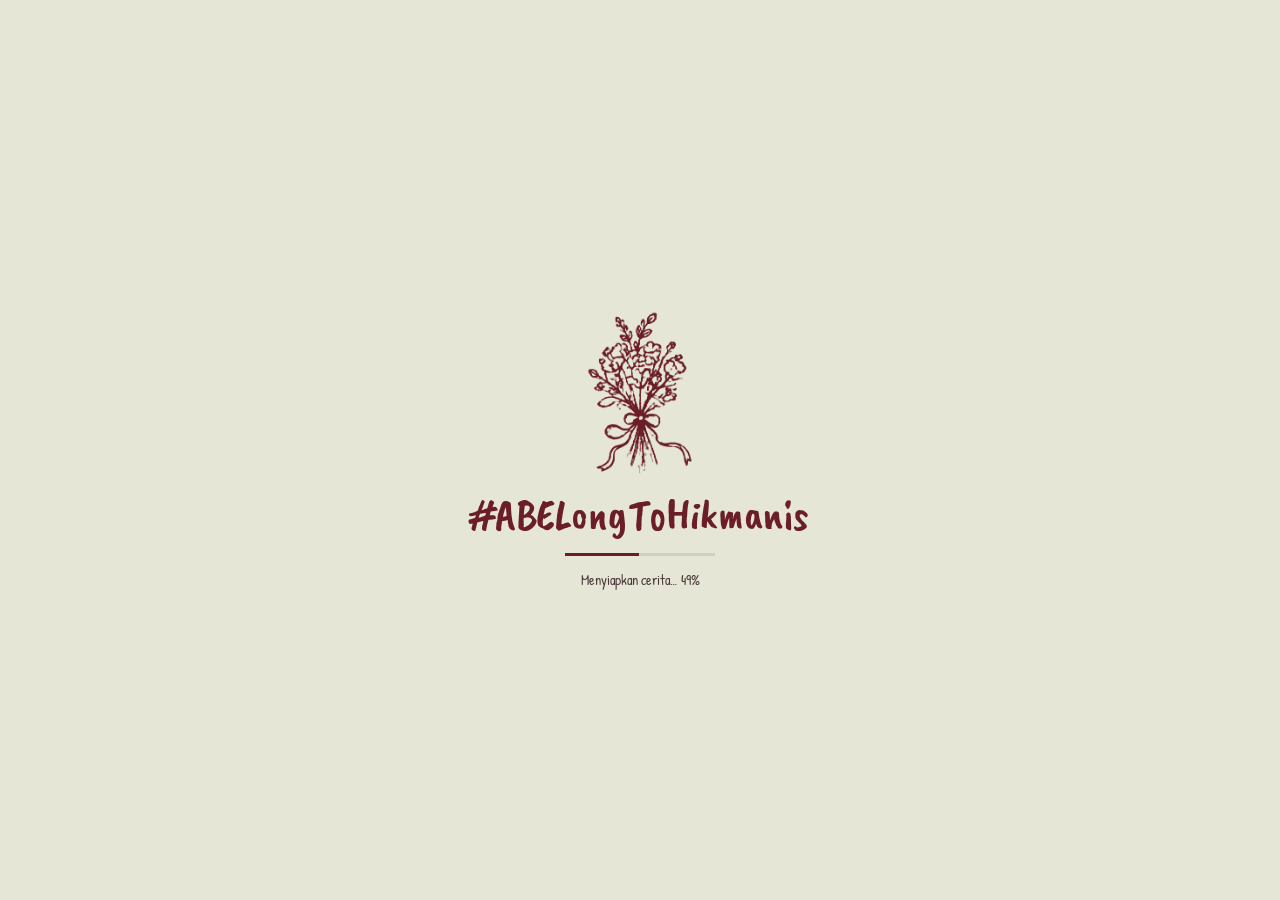
==== commit be4e64e3: "Ganti angsa jadi pohon maple di hero, hero muat satu layar" ====
--- a/index.html
+++ b/index.html
@@ -41,10 +41,10 @@
 
 <div id="mainContent" class="main-content" inert>
 <section class="section hero" id="home">
- <img width="359" height="242" class="art wiggle" src="assets/illustrations/tint/12_angsa_hati_maroon.webp" alt="Ilustrasi dua angsa membentuk hati" style="width:210px">
+ <div class="art wiggle maple"><img width="900" height="949" decoding="async" src="assets/illustrations/pohon-maple.webp" alt="Ilustrasi pohon maple gaya garis tangan berwarna maroon" style="display:block;width:100%;height:auto"><svg class="maple-fx" viewBox="0 0 260 275" aria-hidden="true" xmlns="http://www.w3.org/2000/svg"><defs><symbol id="mpl" viewBox="0 0 100 100"><path d="M50 4L57 20L66 12L66 32L86 24L80 46L97 52L76 64L82 76L56 70L54 84L54 96L46 96L46 84L44 70L18 76L24 64L3 52L20 46L14 24L34 32L34 12L43 20Z" style="fill:var(--f)" stroke="#6B1E27" stroke-width="4.5" stroke-linejoin="round"/><path d="M50 94V26M50 70L28 56M50 70L72 56M50 52L34 34M50 52L66 34" stroke="#6B1E27" stroke-opacity=".55" stroke-width="2.2" fill="none" stroke-linecap="round"/></symbol></defs><g transform="translate(80 138)"><g class="fall" style="--dx:-22px;--h:118px;--t:9s;--d:-0s"><use href="#mpl" x="-6.5" y="-6.5" width="13" height="13" style="--f:#F3E1DE"/></g></g><g transform="translate(185 143)"><g class="fall" style="--dx:26px;--h:113px;--t:10s;--d:-2.5s"><use href="#mpl" x="-6.0" y="-6.0" width="12" height="12" style="--f:#6B1E27"/></g></g><g transform="translate(128 154)"><g class="fall" style="--dx:-14px;--h:102px;--t:8.5s;--d:-4.5s"><path d="M0 6.1C-6.1 1.1 -3.8 -5.0 0 -1.6C3.8 -5.0 6.1 1.1 0 6.1Z" fill="#E6BDBB" stroke="#6B1E27" stroke-width="1.1" stroke-linejoin="round"/></g></g><g transform="translate(205 121)"><g class="fall" style="--dx:-28px;--h:135px;--t:11s;--d:-6s"><use href="#mpl" x="-6.0" y="-6.0" width="12" height="12" style="--f:#EBCDC9"/></g></g><g transform="translate(62 126)"><g class="fall" style="--dx:18px;--h:130px;--t:9.5s;--d:-7.5s"><path d="M0 5.5C-5.5 1.0 -3.5 -4.5 0 -1.5C3.5 -4.5 5.5 1.0 0 5.5Z" fill="#6B1E27" stroke="#6B1E27" stroke-width="1.1" stroke-linejoin="round"/></g></g></svg></div>
  <p class="of">the wedding of</p><h2 class="big-names" id="heroNames"></h2>
  <p class="date" id="heroDate"></p><p class="copy" id="openingCopy"></p>
- <img width="443" height="121" class="art" src="assets/illustrations/tint/05_divider_daun_green.webp" alt="" style="width:200px">
+ <img width="443" height="121" class="art" src="assets/illustrations/tint/05_divider_daun_green.webp" alt="">
 </section>
 
 <section class="section quote-section"><p class="quote-source" id="quoteSource"></p><p class="quote" id="quoteText"></p></section>
--- a/css/style.css
+++ b/css/style.css
@@ -178,3 +178,27 @@
     transition: none !important;
   }
 }
+
+/* === Pohon maple (hero) — gambar + daun/hati berguguran === */
+.maple-fx{position:absolute;inset:0;width:100%;height:100%;pointer-events:none;overflow:visible}
+.maple .fall{opacity:0;animation:mapleFall var(--t,9s) linear infinite;animation-delay:var(--d,0s)}
+@keyframes mapleFall{
+  0%{opacity:0;transform:translate(0,0) rotate(0)}
+  10%{opacity:1}
+  30%{transform:translate(calc(var(--dx)*.9),calc(var(--h)*.3)) rotate(100deg)}
+  55%{transform:translate(calc(var(--dx)*-.3),calc(var(--h)*.6)) rotate(190deg)}
+  85%{opacity:1}
+  100%{opacity:0;transform:translate(calc(var(--dx)*.6),var(--h)) rotate(320deg)}
+}
+.section:not(.vis) .maple *{animation-play-state:paused}
+@media (prefers-reduced-motion: reduce){.maple .fall{animation:none !important;opacity:0}}
+
+/* === Hero: seluruh isi muat dalam satu layar (skala mengikuti tinggi layar) === */
+.hero{height:100vh;height:100svh;min-height:0;box-sizing:border-box;justify-content:center;gap:clamp(4px,1.2svh,12px);padding:clamp(14px,3svh,40px) 22px calc(84px + env(safe-area-inset-bottom))}
+.hero .maple{width:min(230px,26.5svh,70vw)}
+.hero .maple img{height:auto}
+.hero .of{font-size:clamp(19px,3.4svh,26px);margin:0}
+.hero .big-names{font-size:clamp(40px,min(22vw,9.6svh),110px);margin:0}
+.hero .date{font-size:clamp(14px,2.5svh,20px)}
+.hero .copy{font-size:clamp(13px,2.3svh,19px);line-height:1.25;max-width:min(340px,100%)}
+.hero > img.art:last-child{width:clamp(100px,14svh,190px);height:auto}
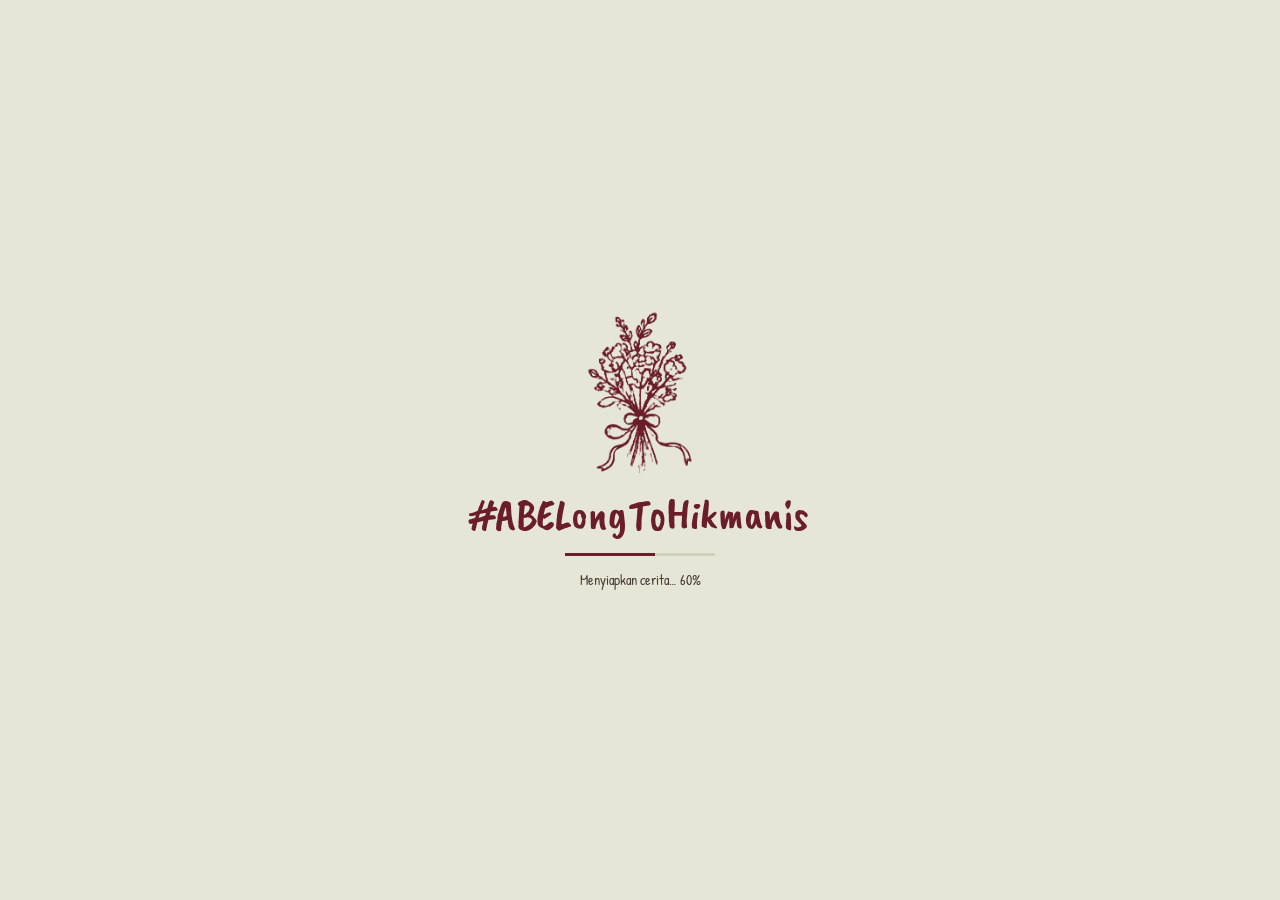
==== commit b339cf58: "Update project" ====
--- a/index.html
+++ b/index.html
@@ -51,7 +51,7 @@
 
 <section class="section" id="couple">
  <h2 class="head">The Bride <i>&amp;</i><br>The Groom</h2>
- <img width="340" height="393" class="art wiggle" src="assets/illustrations/tint/04_arch_bunga_maroon.webp" alt="" style="width:230px">
+ <div class="art wiggle arch-photo"><div class="arch-photo-in"><img decoding="async" width="632" height="1039" src="assets/illustrations/prewed-couple-maroon.webp" alt="Foto prewedding kedua mempelai dalam gaya sketsa garis maroon"></div><img class="arch-photo-frame" width="340" height="393" decoding="async" src="assets/illustrations/tint/04_arch_bunga_maroon.webp" alt=""></div>
  <p class="copy">Dengan penuh rasa syukur, kami perkenalkan kedua mempelai.</p>
 </section>
 <section class="section profile">
@@ -95,7 +95,7 @@
 </section>
 
 <section class="section" id="gallery">
- <img loading="lazy" decoding="async" width="340" height="326" class="g-corner tl" src="assets/illustrations/tint/01_floral_corner_maroon.webp" alt=""><img loading="lazy" decoding="async" width="340" height="326" class="g-corner br" src="assets/illustrations/tint/01_floral_corner_maroon.webp" alt="">
+ <img loading="lazy" decoding="async" width="340" height="326" class="g-corner tl" src="assets/illustrations/tint/01_floral_corner_green.webp" alt=""><img loading="lazy" decoding="async" width="340" height="326" class="g-corner br" src="assets/illustrations/tint/01_floral_corner_green.webp" alt="">
  <div class="g-top" aria-hidden="true"><i></i><svg viewBox="0 0 24 24"><path d="M12 21s-8-5.2-8-11a4.5 4.5 0 018-2.800A4.5 4.5 0 0120 10c0 5.800-8 11-8 11z"/></svg><i></i></div>
  <h2 class="head g-title">See you on our<br>Wedding Day</h2>
  <div class="g-wrap"><div id="galleryGrid" class="gallery-grid"></div></div>
--- a/css/style.css
+++ b/css/style.css
@@ -107,8 +107,8 @@
 #gallery{gap:10px}
 .g-corner{position:absolute;width:38%;max-width:170px;opacity:.14;pointer-events:none}.g-corner.tl{top:0;left:0}.g-corner.br{bottom:0;right:0;transform:scale(-1)}
 .g-top{display:flex;align-items:center;gap:8px;width:min(70%,260px)}.g-top i{flex:1;border-top:1.5px solid var(--ink)}.g-top svg{width:20px;fill:var(--ink);stroke:none}
-.g-title{position:relative}.g-title::before{content:"";position:absolute;left:-34px;top:8px;width:28px;height:28px;background:url("data:image/svg+xml,%3Csvg xmlns='http://www.w3.org/2000/svg' viewBox='0 0 30 30' fill='none' stroke='%236B1E27' stroke-width='2.4' stroke-linecap='round'%3E%3Cpath d='M6 8l9 3M4 17l10 0M8 26l8-6'/%3E%3C/svg%3E") center/contain no-repeat}.g-title::after{content:"";position:absolute;right:-34px;top:2px;width:28px;height:28px;background:url("data:image/svg+xml,%3Csvg xmlns='http://www.w3.org/2000/svg' viewBox='0 0 24 24' fill='none' stroke='%236B1E27' stroke-width='1.8' stroke-linejoin='round'%3E%3Cpath d='M12 21s-8-5.2-8-11a4.5 4.5 0 018-2.8A4.5 4.5 0 0120 10c0 5.8-8 11-8 11z'/%3E%3C/svg%3E") center/contain no-repeat}
-.g-wrap{position:relative;width:100%;max-width:430px}.g-wrap::before,.g-wrap::after{content:"";position:absolute;width:22px;height:22px;background:url("data:image/svg+xml,%3Csvg xmlns='http://www.w3.org/2000/svg' viewBox='0 0 30 30' fill='none' stroke='%236B1E27' stroke-width='2.4' stroke-linecap='round'%3E%3Cpath d='M6 8l9 3M4 17l10 0M8 26l8-6'/%3E%3C/svg%3E") center/contain no-repeat;pointer-events:none}.g-wrap::before{left:-6px;top:46%}.g-wrap::after{right:-6px;top:30%;transform:scaleX(-1)}
+.g-title{position:relative}.g-title::before{content:"";position:absolute;left:-34px;top:8px;width:28px;height:28px;background:url("data:image/svg+xml,%3Csvg xmlns='http://www.w3.org/2000/svg' viewBox='0 0 30 30' fill='none' stroke='%232F4A38' stroke-width='2.4' stroke-linecap='round'%3E%3Cpath d='M6 8l9 3M4 17l10 0M8 26l8-6'/%3E%3C/svg%3E") center/contain no-repeat}.g-title::after{content:"";position:absolute;right:-34px;top:2px;width:28px;height:28px;background:url("data:image/svg+xml,%3Csvg xmlns='http://www.w3.org/2000/svg' viewBox='0 0 24 24' fill='none' stroke='%232F4A38' stroke-width='1.8' stroke-linejoin='round'%3E%3Cpath d='M12 21s-8-5.2-8-11a4.5 4.5 0 018-2.8A4.5 4.5 0 0120 10c0 5.8-8 11-8 11z'/%3E%3C/svg%3E") center/contain no-repeat}
+.g-wrap{position:relative;width:100%;max-width:430px}.g-wrap::before,.g-wrap::after{content:"";position:absolute;width:22px;height:22px;background:url("data:image/svg+xml,%3Csvg xmlns='http://www.w3.org/2000/svg' viewBox='0 0 30 30' fill='none' stroke='%232F4A38' stroke-width='2.4' stroke-linecap='round'%3E%3Cpath d='M6 8l9 3M4 17l10 0M8 26l8-6'/%3E%3C/svg%3E") center/contain no-repeat;pointer-events:none}.g-wrap::before{left:-6px;top:46%}.g-wrap::after{right:-6px;top:30%;transform:scaleX(-1)}
 .gallery-grid{display:flex;flex-wrap:wrap;justify-content:center;width:100%}
 .g-item{position:relative;width:52%;aspect-ratio:334/343;margin:0 -1%;padding:0;border:0;background:none;cursor:zoom-in}.g-item:nth-child(even){margin-top:14px}
 .g-photo{position:absolute;left:24.9%;right:18.9%;top:14.6%;bottom:10.8%;overflow:hidden;background:#f2e9e3}.g-photo img{display:block;width:100%;height:100%;object-fit:cover}
@@ -202,3 +202,16 @@
 .hero .date{font-size:clamp(14px,2.5svh,20px)}
 .hero .copy{font-size:clamp(13px,2.3svh,19px);line-height:1.25;max-width:min(340px,100%)}
 .hero > img.art:last-child{width:clamp(100px,14svh,190px);height:auto}
+
+/* Foto prewed di dalam arch bunga */
+.arch-photo{width:min(310px,82vw);aspect-ratio:340/393}
+.arch-photo-in{position:absolute;left:32.9%;top:15.3%;width:41.8%;height:77.6%;overflow:hidden;border-radius:46% 46% 0 0/20% 20% 0 0}
+.arch-photo-in img{position:absolute;left:50%;bottom:0;width:104%;height:auto;max-width:none;display:block;transform:translateX(-51%)}
+.arch-photo-frame{position:absolute;inset:0;width:100%;height:100%;z-index:2}
+
+/* Galeri: palet hijau sage menyesuaikan tone foto (greige/blush) */
+#gallery .g-title{color:var(--green)}
+#gallery .g-top i{border-top-color:var(--green)}#gallery .g-top svg{fill:var(--green)}
+#gallery .g-corner{opacity:.18}
+.g-photo{background:#e6ddd3}
+.g-pill{border-color:var(--green);color:var(--green)}
